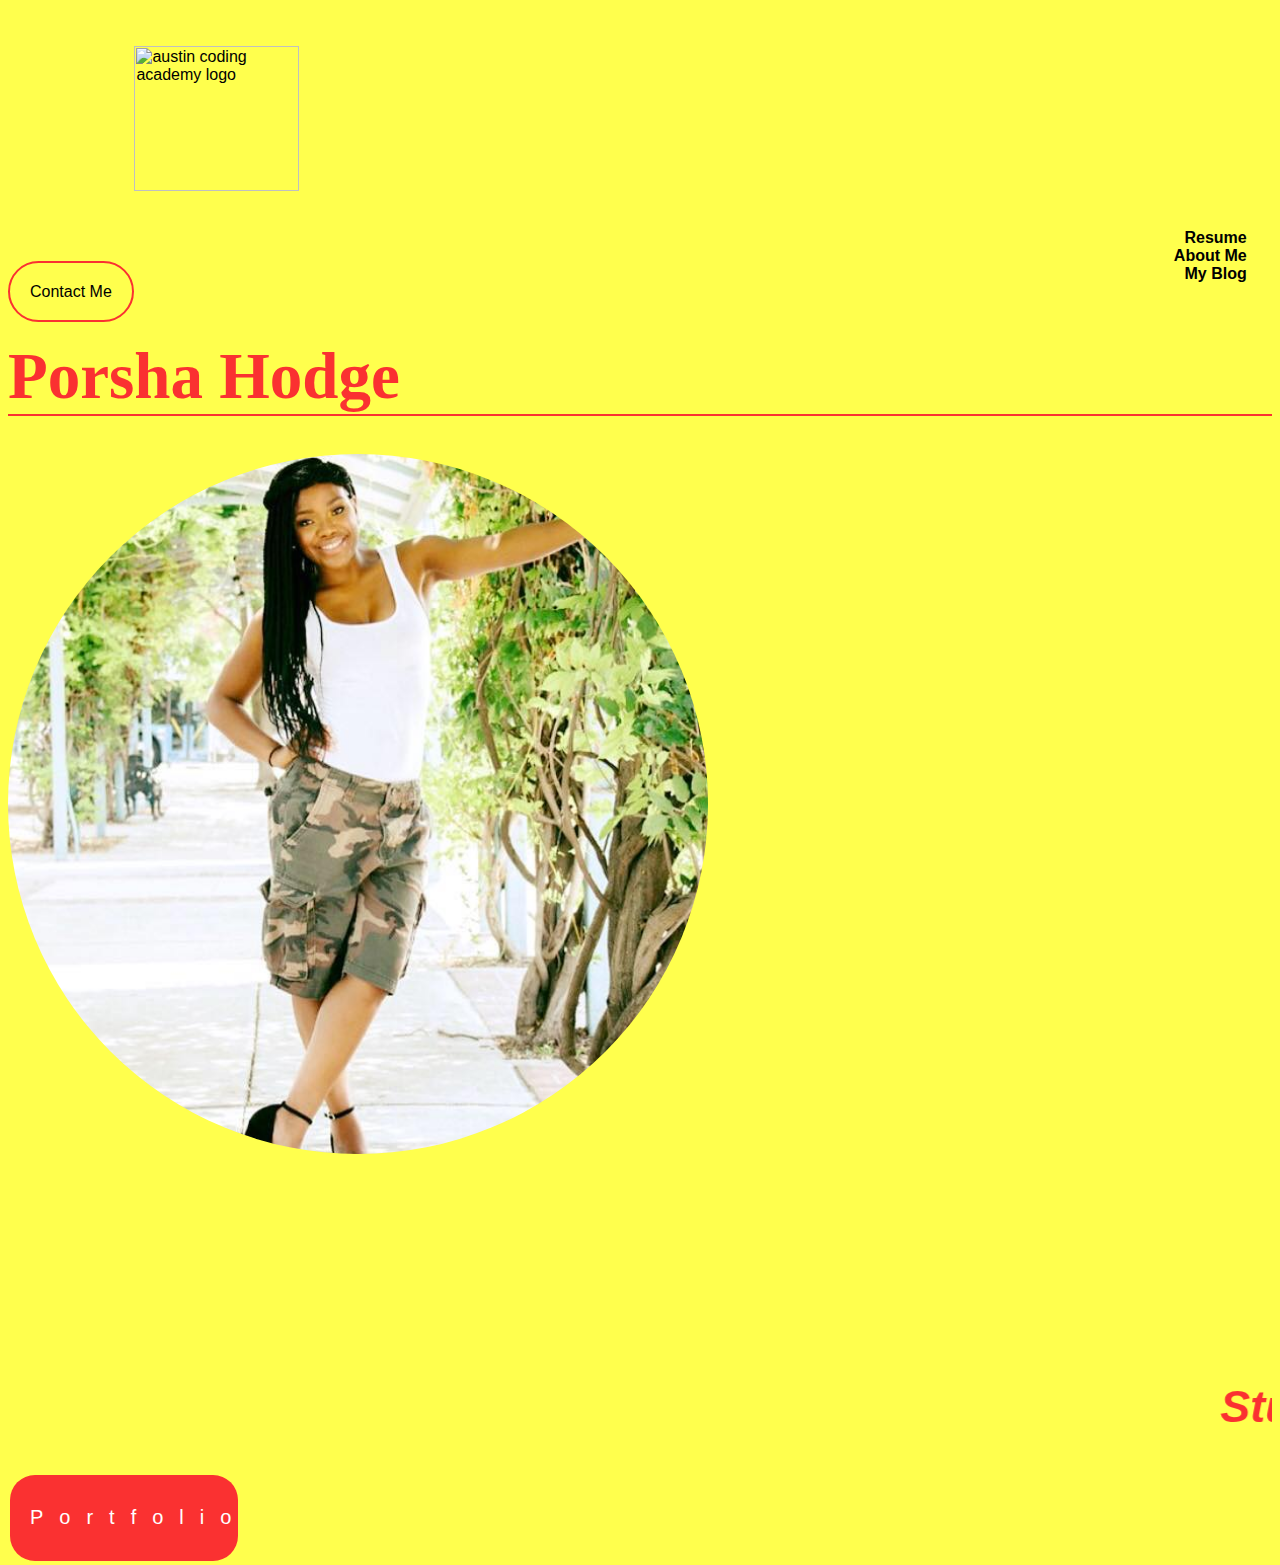
==== My Portfolio/index.html @ 7a3a29dd "Duplicate Portfolio" ====
<html>
  <head>
    <link rel="stylesheet" href="./style.css">
    <title>Meet Ms. Hodge</title>
  </head>  
  <body>
    <div><div class="header"><img src="https://cdn.evbuc.com/eventlogos/188084824/acastandardcirclefullname.png" class="logo" alt="austin coding academy logo">
      <nav><b>Resume</b></nav>
      <nav><b>About Me</b></nav>
      <nav><b>My Blog</b></nav>
      <div class="cir"></div>
      <a class="has-border">Contact Me</a>
      <h1 style="color: rgb(250, 49, 49);font-size:65px;font-family: Verdana;">Porsha Hodge</h1></div>
      <style>
      body {
          background-color: #FFFF4D;
        }
        </style>
      <img src="./myProfilePic.jpg" id="profile-pic"alt="Head shot of Me">
      </div>
     <section>
       <marquee>
        <h2 style="color: rgb(250, 49, 49);font-size:45px;">Student of Web Development</h2>
    </marquee>
     <button id="portfolio">Portfolio</button>
  </body>
</html>
---- My Portfolio/style.css ----
*{
    box-sizing:border-box;
   }
   body {
       font-family: Arial, Helvetica, sans-serif;
       background-image: url(https://png.pngtree.com/thumb_back/fh260/back_pic/00/15/30/4656e81f6dc57c5.jpg);
       background-repeat: no-repeat;
       background-size: 1600px 1000px;
       /* width: 100vw; */
       height: 95vh;
     }
     /* What kind of selector is this? */
     .logo {
       width: 165px;
       height: 145px;
       margin: 3% 10%;
     }
   
     header {
       display: grid;
       grid-template-columns: 40% 60%;
       width: 100%;
     }
   
     main {
       height: auto;
       width: 100%;
       display: grid;
       grid-template-columns: 30% 40% 30%;
     }
   
         /* This is an element within and element selector */ 
     nav > a {
       margin: 2% 1% 3%;
       height: 10%;
       width: 15%;
       color: white;
       font-family: Arial, Helvetica, sans-serif;
       font-size: 20px;
       border-radius: 25px;
       background: transparent;
       padding: 20px;
       text-align: center;
       border: 2px solid white;
     }
   
   
     .has-border {
       border-radius: 60px;
       border: 2px solid rgb(250, 49, 49);
       background: none;
       padding: 20px;
     }
   
     nav {
       display: flex;
       justify-content: flex-end;
       width: 100%;
       padding-right: 2%;
       .button1 {border-radius: 2px;}
     }
     
     /* This is an ID selector */
     #profile-pic {
       width: 700px;
       height:700px;
       border-radius: 50%;
       margin-bottom: 15%;
       grid-column: 2/3;
     }
   
     h1 {
       color:white;
       grid-column: 2/3;
       margin: 3% auto;
       border-bottom: 2px solid rgb(250, 49, 49);;
     }
   
     h2 {
       grid-column: 2/3;
       margin: 3% auto;
       font-style: italic;
     }
   
     .small-text {
       grid-column: 2/3;
       color: white;
       font-size: 10px;
       margin: 3% auto;
     }
   
     button {
       grid-column: 2/3;
       margin: 3% auto;
       width: 18%;
       height: 10%;
       font-family: Verdana, Geneva, Tahoma, sans-serif;
       font-size: 25px;
       border-radius: 25px;
       background: transparent;
       padding: 20px;
       padding-bottom: 5%;
       text-align: center;
       color: rgb(250, 49, 49);
       letter-spacing: 16px;
       font-style: none;
       background-color: rgb(250, 49, 49);
       border: none;
       color: white;
       padding: 20px;
       text-align: center;
       text-decoration: none;
       display: inline-block;
       font-size: 20px;
       margin: 4px 2px;
       cursor: pointer;
   }
     }
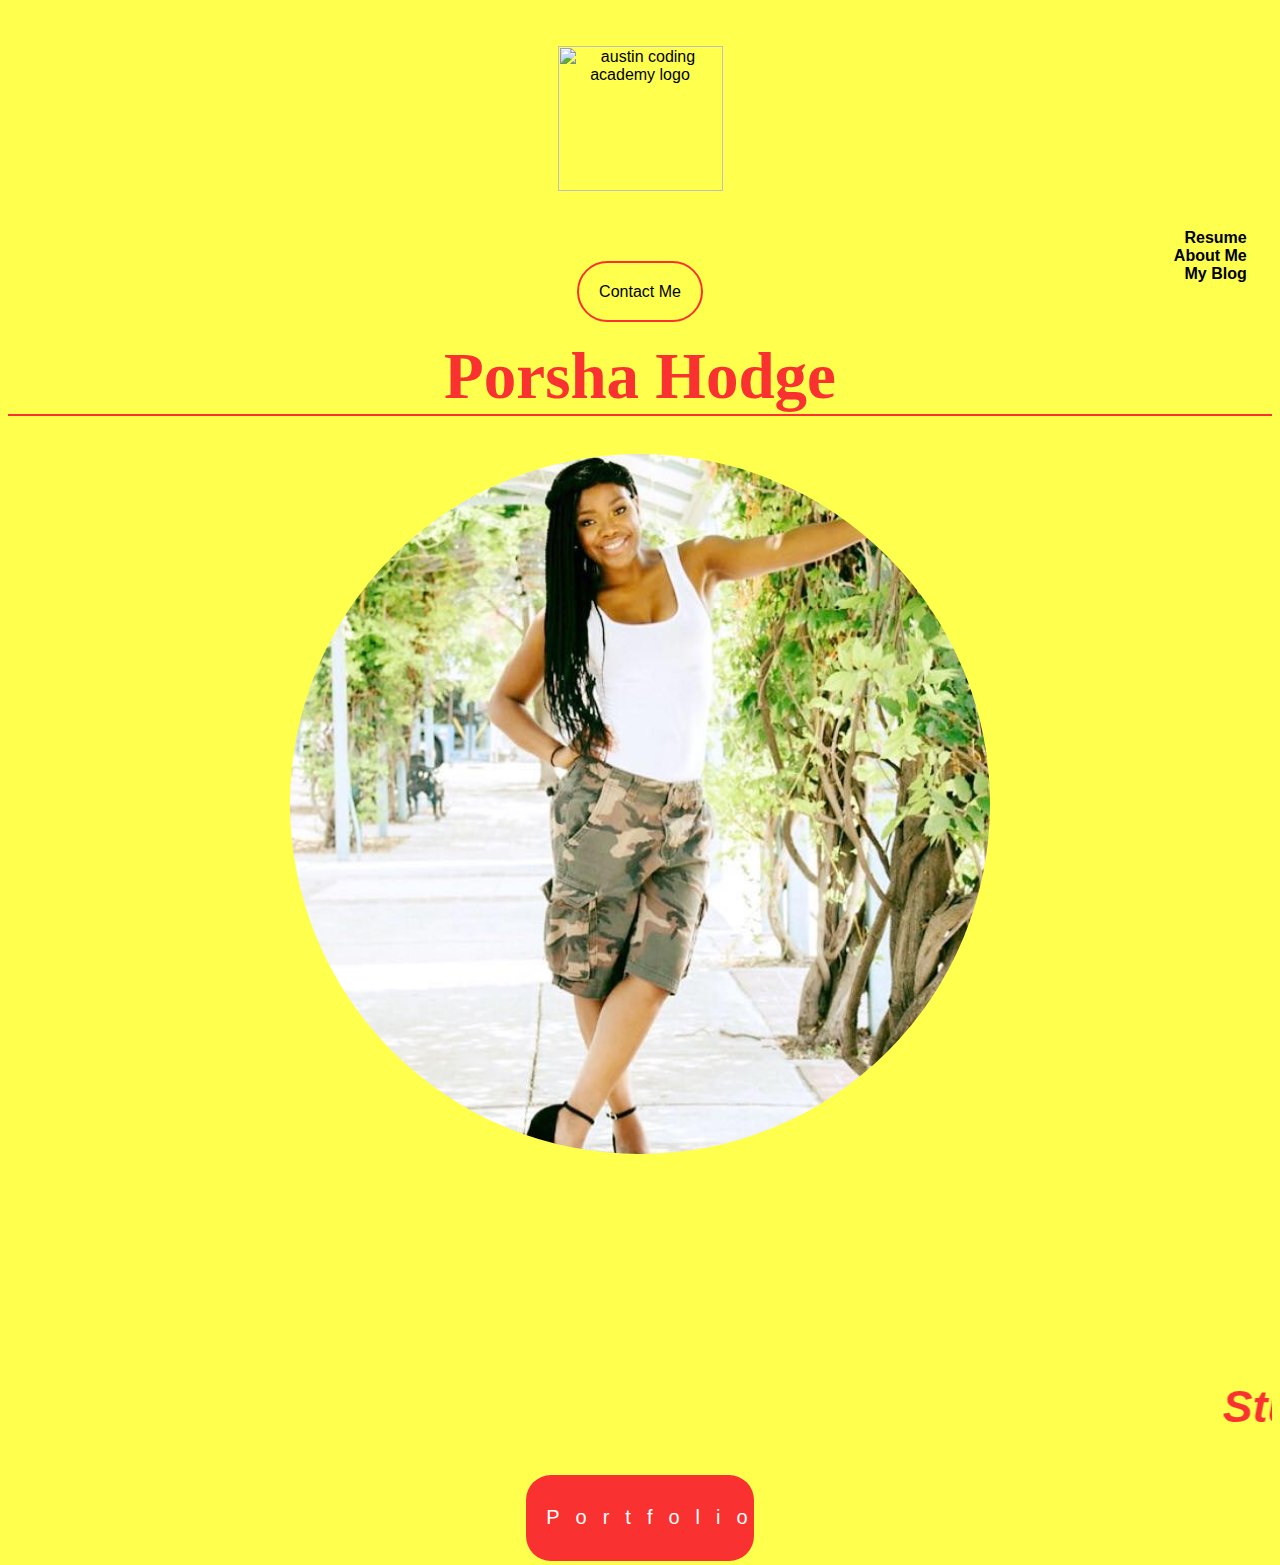
==== commit fa5caecd: "Centered the page" ====
--- a/My Portfolio/index.html
+++ b/My Portfolio/index.html
@@ -4,7 +4,7 @@
     <title>Meet Ms. Hodge</title>
   </head>  
   <body>
-    <div><div class="header"><img src="https://cdn.evbuc.com/eventlogos/188084824/acastandardcirclefullname.png" class="logo" alt="austin coding academy logo">
+    <center><div class="header"><img src="https://cdn.evbuc.com/eventlogos/188084824/acastandardcirclefullname.png" class="logo" alt="austin coding academy logo">
       <nav><b>Resume</b></nav>
       <nav><b>About Me</b></nav>
       <nav><b>My Blog</b></nav>
@@ -17,7 +17,7 @@
         }
         </style>
       <img src="./myProfilePic.jpg" id="profile-pic"alt="Head shot of Me">
-      </div>
+      <center>
      <section>
        <marquee>
         <h2 style="color: rgb(250, 49, 49);font-size:45px;">Student of Web Development</h2>
--- a/My Portfolio/style.css
+++ b/My Portfolio/style.css
@@ -57,8 +57,10 @@
        justify-content: flex-end;
        width: 100%;
        padding-right: 2%;
+     }
+       
        .button1 {border-radius: 2px;}
-     }
+     
      
      /* This is an ID selector */
      #profile-pic {
@@ -115,6 +117,6 @@
        margin: 4px 2px;
        cursor: pointer;
    }
-     }
+    
    
    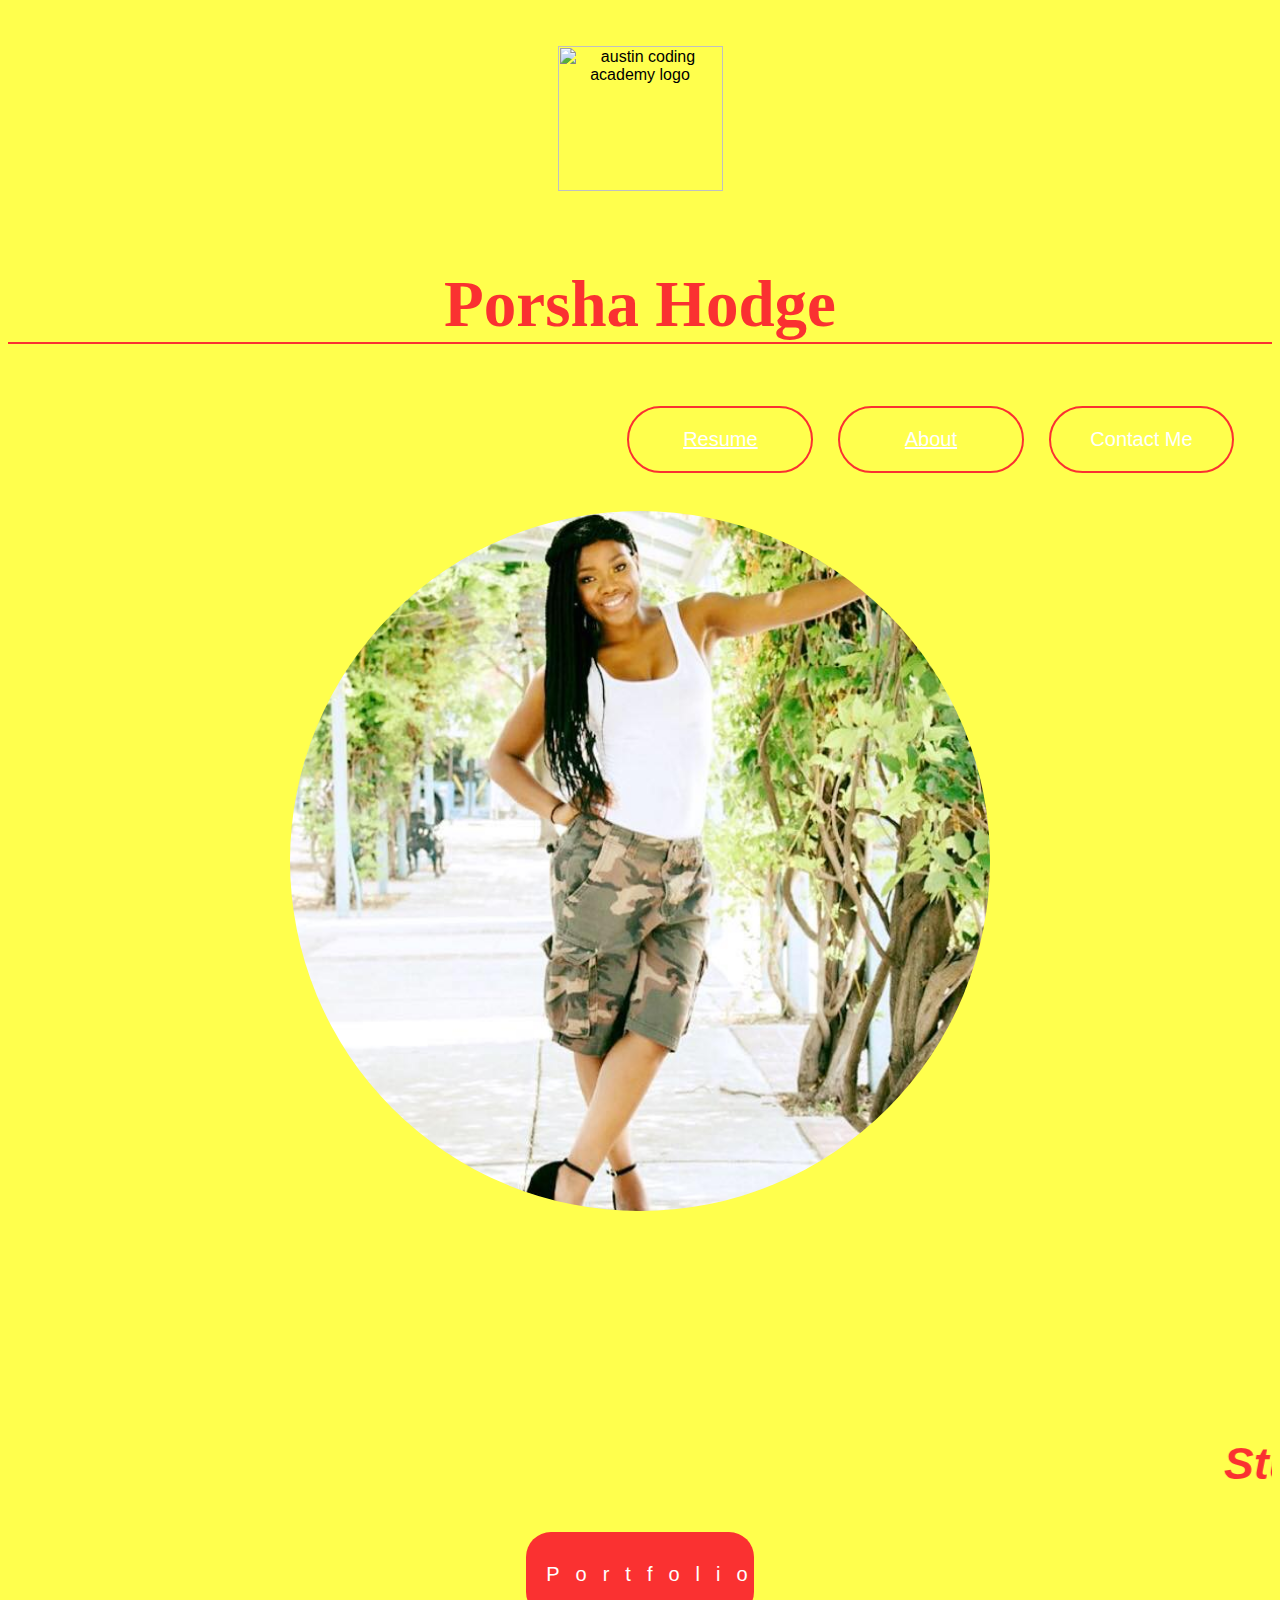
==== commit 6b24f114: "I've made updates to About" ====
--- a/My Portfolio/index.html
+++ b/My Portfolio/index.html
@@ -2,26 +2,35 @@
   <head>
     <link rel="stylesheet" href="./style.css">
     <title>Meet Ms. Hodge</title>
-  </head>  
+  </head>
+  
   <body>
-    <center><div class="header"><img src="https://cdn.evbuc.com/eventlogos/188084824/acastandardcirclefullname.png" class="logo" alt="austin coding academy logo">
-      <nav><b>Resume</b></nav>
-      <nav><b>About Me</b></nav>
-      <nav><b>My Blog</b></nav>
-      <div class="cir"></div>
-      <a class="has-border">Contact Me</a>
-      <h1 style="color: rgb(250, 49, 49);font-size:65px;font-family: Verdana;">Porsha Hodge</h1></div>
+    <center>
+      <div class="header"><img src="https://cdn.evbuc.com/eventlogos/188084824/acastandardcirclefullname.png" class="logo"
+          alt="austin coding academy logo">
+        <!-- <nav><b>Resume</b></nav> -->
+        <!-- <nav><b>About Me</b></nav> -->
+        <!-- <nav><b>My Blog</b></nav> -->
+        <div class="cir"></div>
+        <h1 style="color: rgb(250, 49, 49);font-size:65px;font-family: Verdana;">Porsha Hodge</h1>
+      </div>
+      <nav>
+        <a class="has-border" href="Resume.html">Resume</a>
+        <a class="has-border" href="aboutPage.html">About</a>
+        <a class="has-border">Contact Me</a>
+      </nav>
       <style>
-      body {
+        body {
           background-color: #FFFF4D;
         }
-        </style>
-      <img src="./myProfilePic.jpg" id="profile-pic"alt="Head shot of Me">
+      </style>
+      <img src="./myProfilePic.jpg" id="profile-pic" alt="Head shot of Me">
       <center>
-     <section>
-       <marquee>
-        <h2 style="color: rgb(250, 49, 49);font-size:45px;">Student of Web Development</h2>
-    </marquee>
-     <button id="portfolio">Portfolio</button>
+        <section>
+          <marquee>
+            <h2 style="color: rgb(250, 49, 49);font-size:45px;">Student of Web Development</h2>
+          </marquee>
+          <button id="portfolio">Portfolio</button>
   </body>
-</html>+  
+  </html>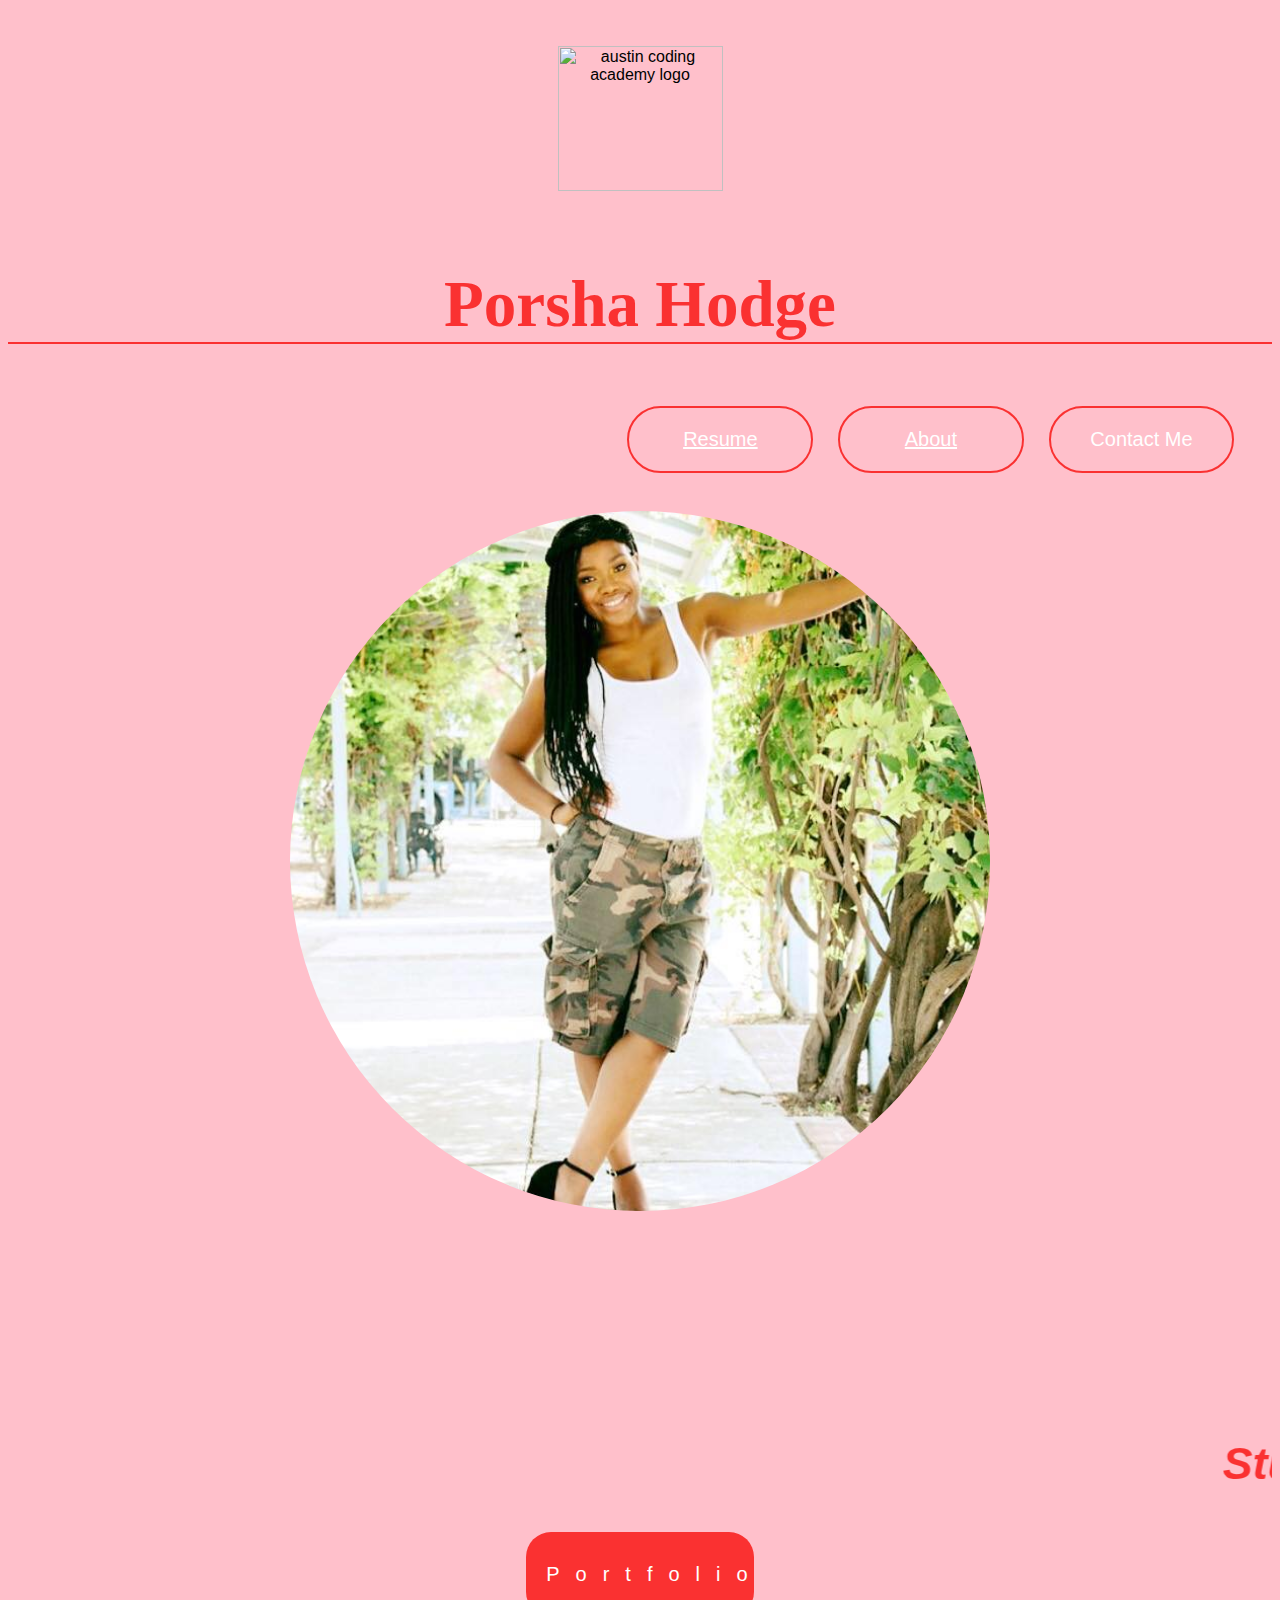
==== commit 6a05dc09: "Changed style on Contact Page" ====
--- a/My Portfolio/index.html
+++ b/My Portfolio/index.html
@@ -21,7 +21,7 @@
       </nav>
       <style>
         body {
-          background-color: #FFFF4D;
+          background-color: pink;
         }
       </style>
       <img src="./myProfilePic.jpg" id="profile-pic" alt="Head shot of Me">
